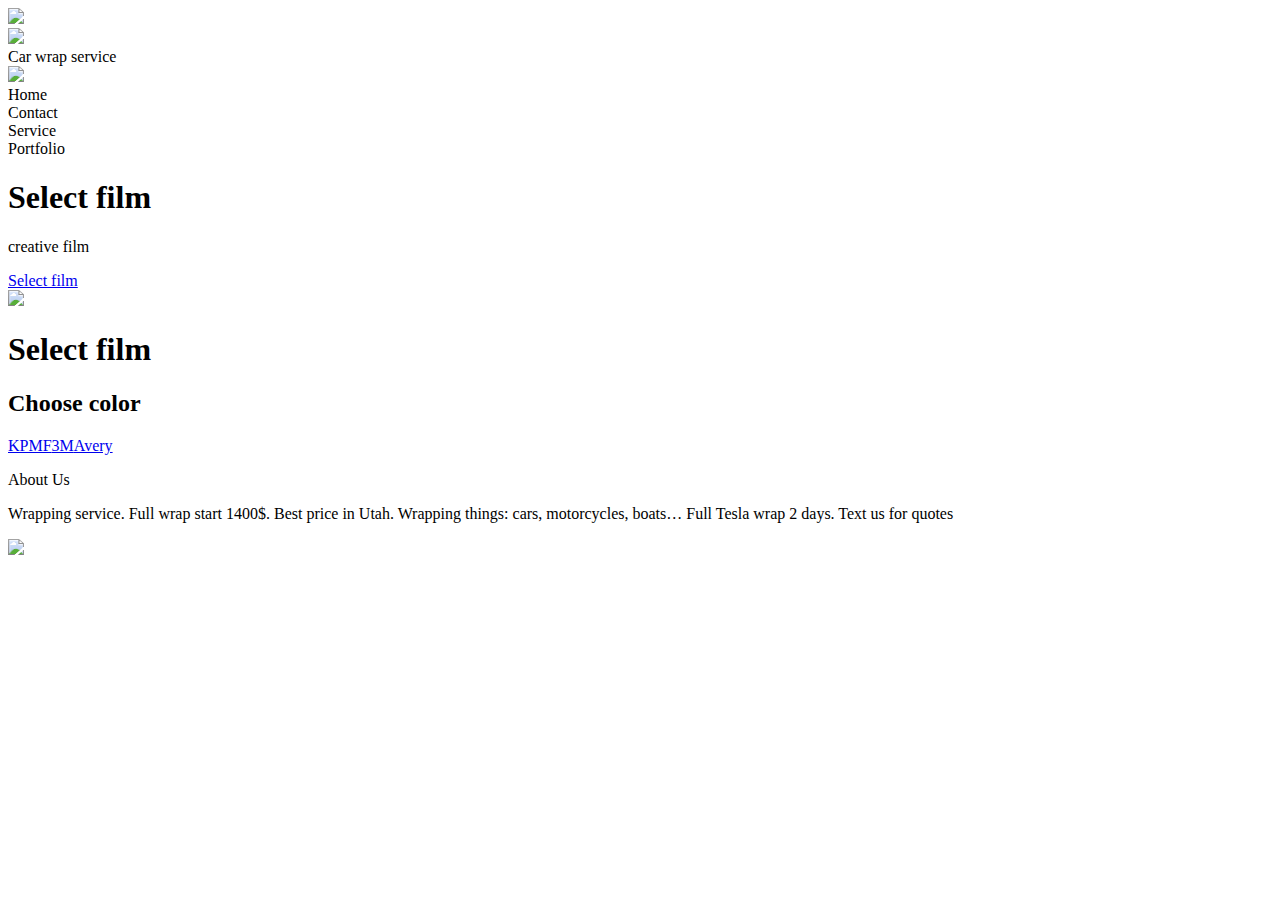
==== index.html @ 798a3c7b "Update index.html" ====
<!DOCTYPE html>
  <html lang="en">
  <head>
    <link rel="preconnect" href="https://fonts.googleapis.com">
  <link rel="preconnect" href="https://fonts.gstatic.com" crossorigin>
  <link href="https://fonts.googleapis.com/css2?family=Barlow:ital,wght@0,100;0,200;0,300;0,400;0,500;0,600;0,700;0,800;0,900;1,100;1,200;1,300;1,400;1,500;1,600;1,700;1,800;1,900&family=Roboto+Mono:ital,wght@0,100..700;1,100..700&family=Roboto:ital,wght@0,100;0,300;0,400;0,500;0,700;0,900;1,100;1,300;1,400;1,500;1,700;1,900&display=swap" rel="stylesheet">
      <meta charset="UTF-8">
      <meta name="viewport" content="width=device-width, initial-scale=1.0">
      <link rel="stylesheet" href="style.css">
  </head>
  <html>
    <body>
      <div id="selectmenu" class="selectmenu" style="display:none;">
        <p class="logoinmenu">car wrap service</p>
        <div class="componentmenuphone">
      <a class="menuphone" href="index.html">menu</a>
    </div>
      <p class="menuback" id="menuback">Back</p>
      </div>
      <div class="allbox"></div>
      <img class="okk" src="menu_24dp_FILL0_wght400_GRAD0_opsz24.svg">
      <div class="boxforlogo">
      </div>
      <div class="HomePanel">
      <div class="logo">
        <img src="https://mir-s3-cdn-cf.behance.net/project_modules/disp/ac027514274987.56280c822eb48.gif" class="figure">
        <div name="menu" class="carwrap" id="menu">Car wrap service</div>
      </div>
      <img src="menu_24dp_FILL0_wght400_GRAD0_opsz24.svg" class="menu" id="menuButton"> 
        <div class="component">
        <div name="menu" class="menuPc" id="menuPc">Home</div>
        <div name="menu" class="contact" id="menu">Contact</div>
        <div name="menu" class="contact" id="menu">Service</div>
        <div name="menu" class="Service" id="menu">Portfolio</div>
        </div>
      </div>
      <div class="PsevdoPanel"></div>
      <div class="box">
      </div>
        <div class="center"><div class="block1"><div class="block1film"><h1 class="SEF">Select film</h1><p class="description">creative film</p><a href="#block2" class="button1">Select film</a></div><div class="block1art"><img src="https://static.wixstatic.com/media/5cda707e579f481091fc99762b5b521e.jpg/v1/fill/w_627,h_762,al_c,q_85,usm_0.66_1.00_0.01,enc_auto/5cda707e579f481091fc99762b5b521e.jpg" class="block1art2"></div></div>
    </div>
        <div class="block2" id="block2">
          <h1 class="block2SYF">Select film</h1>
          <h2 class="block2TE">Choose color</h2>
          <div class="block2film"><a class="block2KPMF" href="https://drive.google.com/file/d/1Q1Y1oYzOgrccDl-yD-2H3UWzZp5TO50y/view" target="_blank">KPMF</a><a class="block2M3" href="https://multimedia.3m.com/mws/media/1765530O/3m-wrap-film-series-2080-brochure-digital.pdf" target="_blank">3M</a><a class="block2AVERY" href="https://graphics.averydennison.com/content/dam/averydennison/graphics/na/en/documents/sell-sheets-and-brochures/color-guide/na-swf-color-card-en.pdf" target="_blank">Avery</a></div>
        </div>

  <div class="block3">
    <div class="block3ABOUT">
      <p>About Us</p>
      <p class="block3description">Wrapping service. Full wrap start 1400$. Best price in Utah.
        Wrapping things: cars, motorcycles, boats… Full Tesla wrap 2 days. 
        Text us for quotes</p>
      <div class="block3art"></div>
    </div>
    <img src="https://static.wixstatic.com/media/6d257e_6a35983bbce1488393c7aef831c58786~mv2.jpg/v1/crop/x_0,y_387,w_2000,h_2227/fill/w_467,h_520,al_c,q_80,usm_0.66_1.00_0.01,enc_auto/Audi%20A5_edited.jpg" class="block3art2">
  </div>
    <div class="bottom"></div>
    <div class="bottom2"></div>
  </body>
  </html>
  <script src="anime.min.js"></script>
  <script>
   const menu = () => {
      let menuElement = document.getElementById("selectmenu");
      menuElement.style.display = 'block';
      
      anime({
        targets: menuElement,
        opacity: [0, 1], // Изменение прозрачности от 0 до 1
        duration: 200,  // Длительность анимации
        easing: 'easeInOutQuad'
      });
    };

    const back = () => {
      let menuElement = document.getElementById("selectmenu");
      anime({
        targets: menuElement,
        opacity: [1, 0], // Изменение прозрачности от 1 до 0
        duration: 200,  // Длительность анимации
        easing: 'easeInOutQuad',
        complete: () => {
          menuElement.style.display = 'none';
        }
      });
    };

    document.getElementById("menuButton").addEventListener("click", menu);
    document.getElementById("menuback").addEventListener("click", back);
  </script>
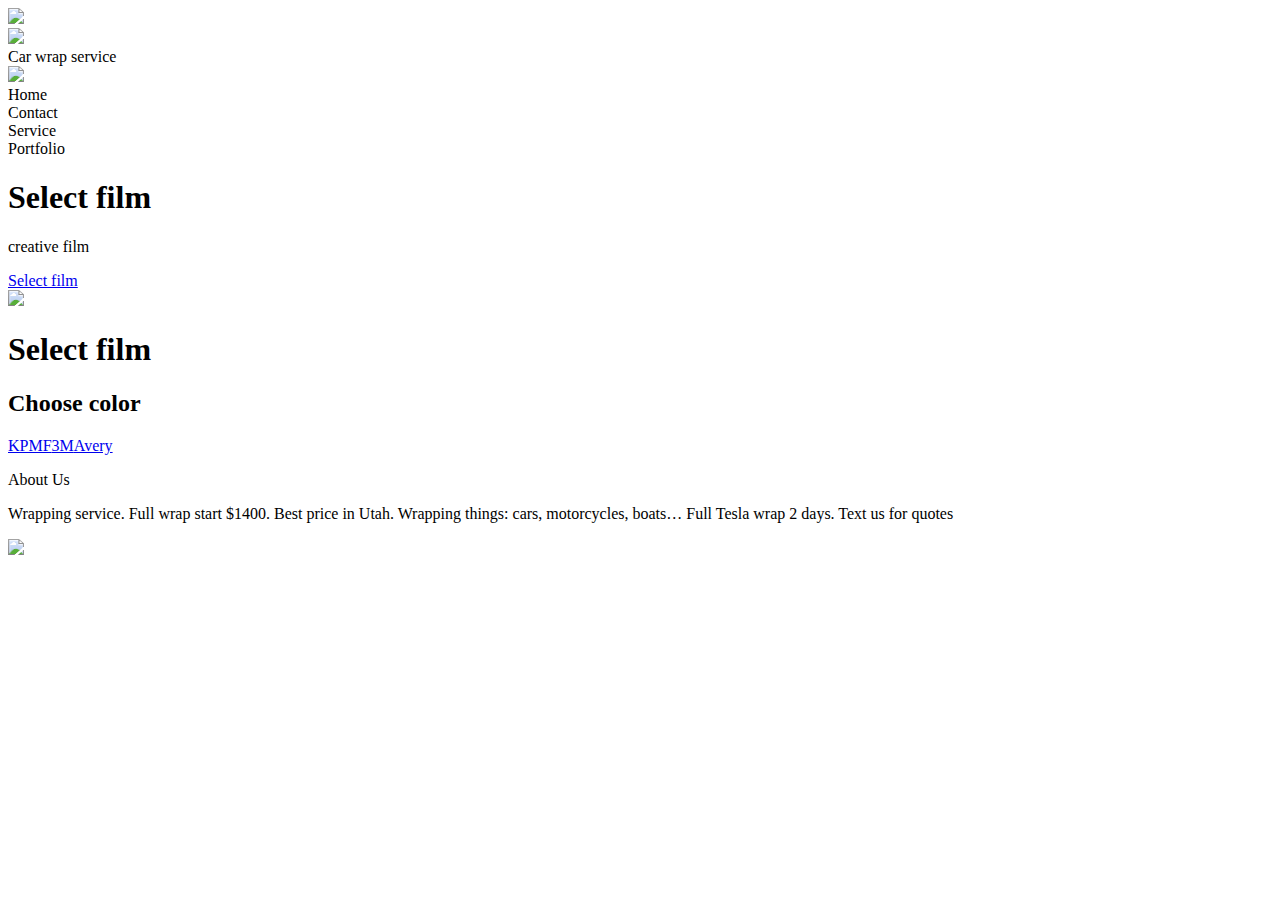
==== commit 5ea0c7fd: "Update index.html" ====
--- a/index.html
+++ b/index.html
@@ -48,7 +48,7 @@
   <div class="block3">
     <div class="block3ABOUT">
       <p>About Us</p>
-      <p class="block3description">Wrapping service. Full wrap start 1400$. Best price in Utah.
+      <p class="block3description">Wrapping service. Full wrap start $1400. Best price in Utah.
         Wrapping things: cars, motorcycles, boats… Full Tesla wrap 2 days. 
         Text us for quotes</p>
       <div class="block3art"></div>
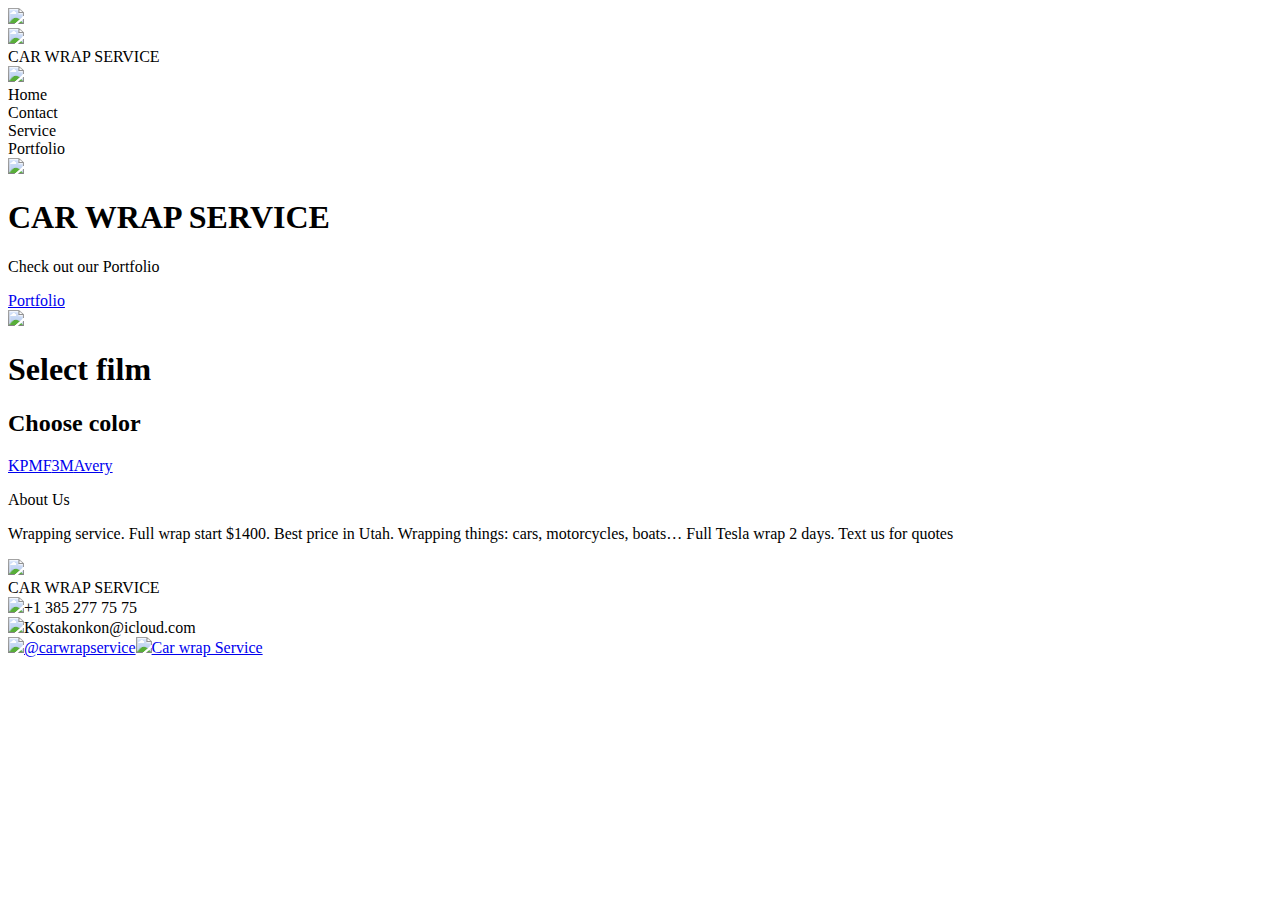
==== commit 91a29ab3: "Update index.html" ====
--- a/index.html
+++ b/index.html
@@ -23,10 +23,10 @@
       </div>
       <div class="HomePanel">
       <div class="logo">
-        <img src="https://mir-s3-cdn-cf.behance.net/project_modules/disp/ac027514274987.56280c822eb48.gif" class="figure">
-        <div name="menu" class="carwrap" id="menu">Car wrap service</div>
+        <img src="pngfind.com-check-mark-symbol-png-2167246.png" class="figure">
+        <div name="menu" class="carwrap" id="menu">CAR WRAP SERVICE</div>
       </div>
-      <img src="menu_24dp_FILL0_wght400_GRAD0_opsz24.svg" class="menu" id="menuButton"> 
+      <img src="menu_24dp_FILL0_wght400_GRAD0_opsz24 (1).svg" class="menu" id="menuButton"> 
         <div class="component">
         <div name="menu" class="menuPc" id="menuPc">Home</div>
         <div name="menu" class="contact" id="menu">Contact</div>
@@ -37,7 +37,7 @@
       <div class="PsevdoPanel"></div>
       <div class="box">
       </div>
-        <div class="center"><div class="block1"><div class="block1film"><h1 class="SEF">Select film</h1><p class="description">creative film</p><a href="#block2" class="button1">Select film</a></div><div class="block1art"><img src="https://static.wixstatic.com/media/5cda707e579f481091fc99762b5b521e.jpg/v1/fill/w_627,h_762,al_c,q_85,usm_0.66_1.00_0.01,enc_auto/5cda707e579f481091fc99762b5b521e.jpg" class="block1art2"></div></div>
+        <div class="center"><div class="block1"><div class="block1film"><div class="supportlogo"><img src="WhatsApp Image 2024-05-26 at 00.44.09.jpeg" class="block1logo"></div><h1 class="SEF">CAR WRAP SERVICE</h1><p class="description">Check out our Portfolio</p> <a href="#block2" class="button1">Portfolio</a></div><div class="block1art"><img src="https://static.wixstatic.com/media/5cda707e579f481091fc99762b5b521e.jpg/v1/fill/w_627,h_762,al_c,q_85,usm_0.66_1.00_0.01,enc_auto/5cda707e579f481091fc99762b5b521e.jpg" class="block1art2"></div></div>
     </div>
         <div class="block2" id="block2">
           <h1 class="block2SYF">Select film</h1>
@@ -55,8 +55,11 @@
     </div>
     <img src="https://static.wixstatic.com/media/6d257e_6a35983bbce1488393c7aef831c58786~mv2.jpg/v1/crop/x_0,y_387,w_2000,h_2227/fill/w_467,h_520,al_c,q_80,usm_0.66_1.00_0.01,enc_auto/Audi%20A5_edited.jpg" class="block3art2">
   </div>
-    <div class="bottom"></div>
-    <div class="bottom2"></div>
+  <div class="bottom"></div>
+  <div class="bottom2">
+    <div>CAR WRAP SERVICE</div>
+    <div class="contactlist"><div class="numberphone"><img src="iconmonstr-phone-1.svg" class="iconphone">+1 385 277 75 75</div><div class="email"><img src="iconmonstr-email-3.svg" class="iconemail">Kostakonkon@icloud.com</div><a class="Instagram" href="https://www.instagram.com/carwrapservice?igsh=MTZkdDdubnU2bzBpdg%3D%3D&utm_source=qr" target="_blank"><img src="iconmonstr-instagram-11.svg" class="iconinstagram" >@carwrapservice</a><a class="facebook" href="https://www.facebook.com/profile.php?id=61551923287191&mibextid=LQQJ4d" target="_blank"><img src="iconmonstr-facebook-1.svg" class="facebookicon">Car wrap Service</a></div>
+  </div>
   </body>
   </html>
   <script src="anime.min.js"></script>
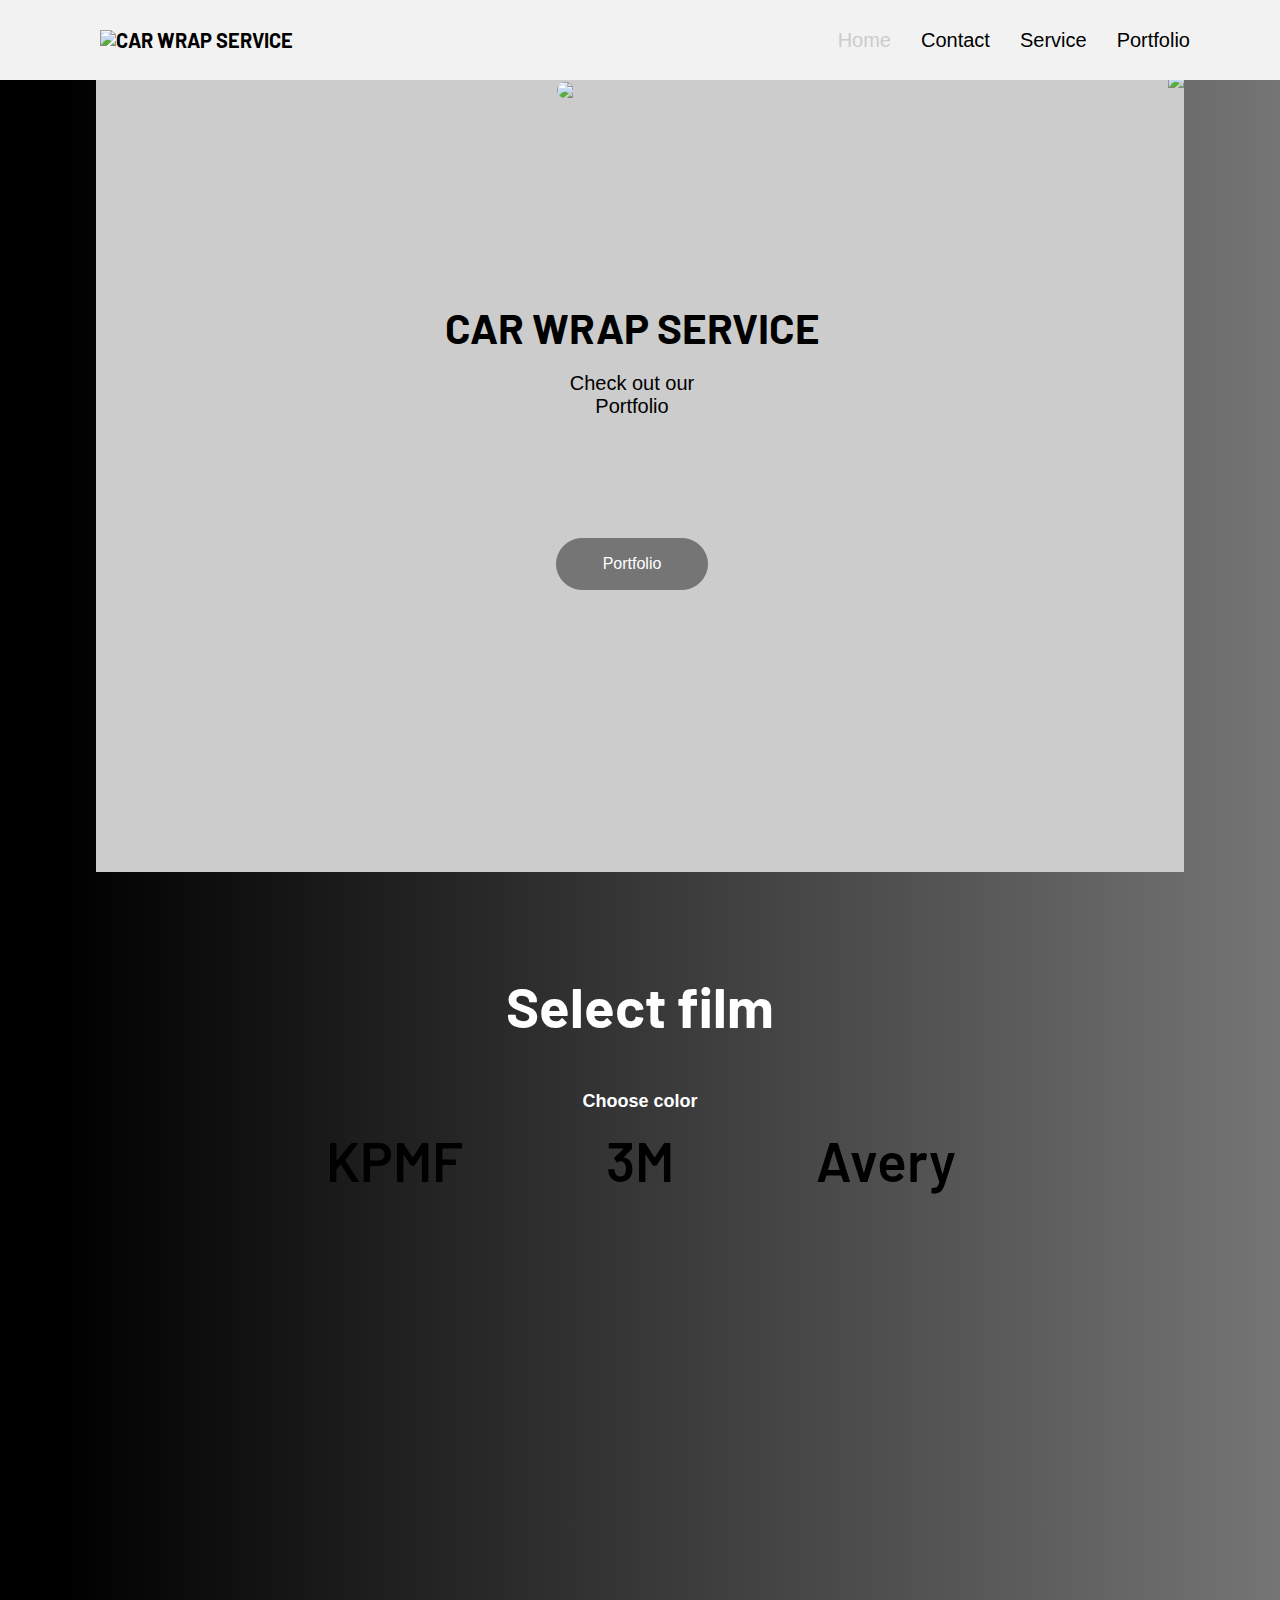
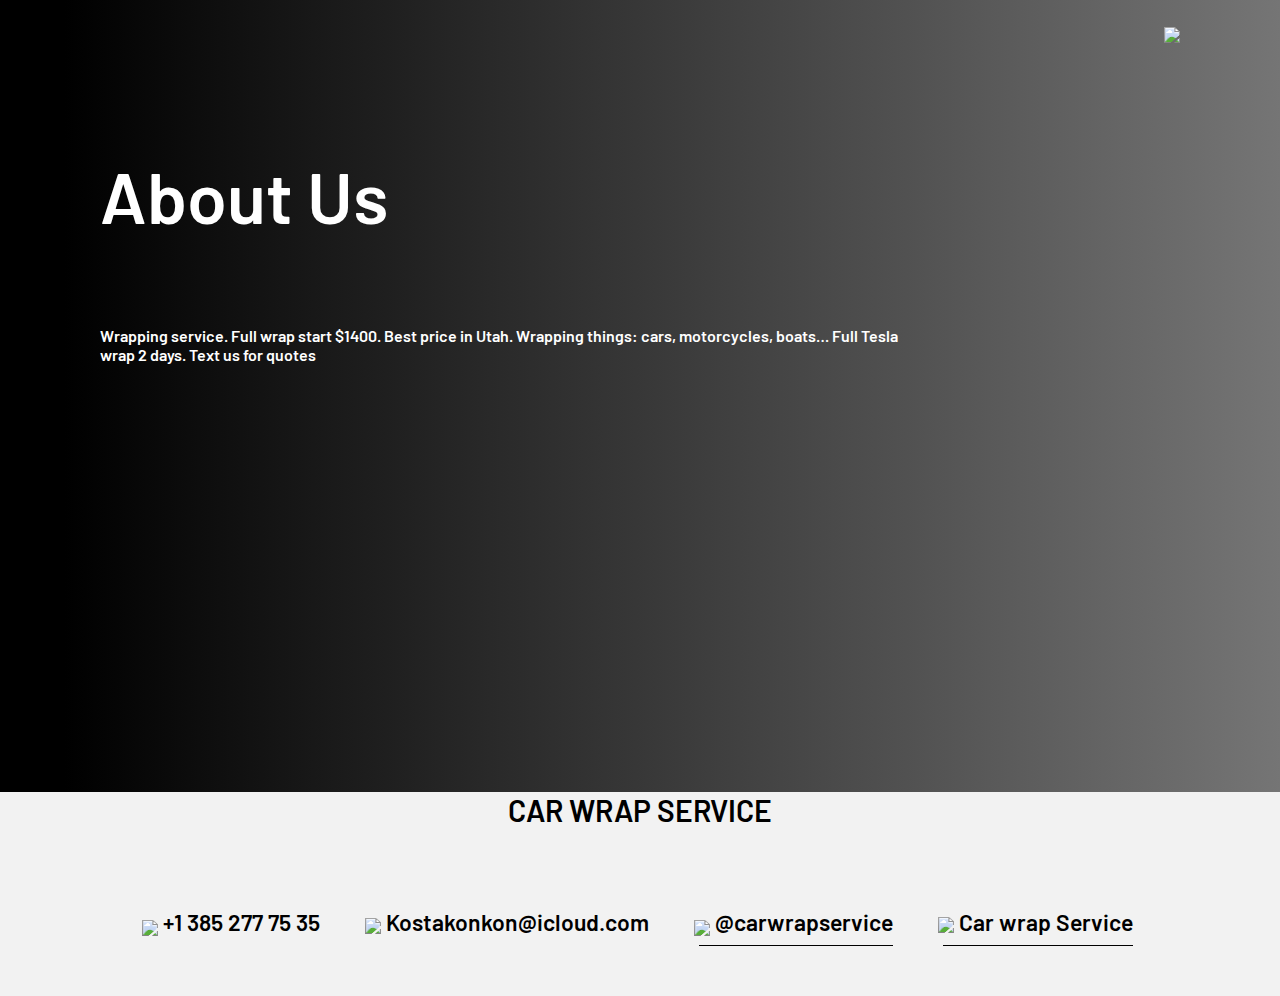
==== commit ed0201f2: "Update index.html" ====
--- a/index.html
+++ b/index.html
@@ -58,7 +58,7 @@
   <div class="bottom"></div>
   <div class="bottom2">
     <div>CAR WRAP SERVICE</div>
-    <div class="contactlist"><div class="numberphone"><img src="iconmonstr-phone-1.svg" class="iconphone">+1 385 277 75 75</div><div class="email"><img src="iconmonstr-email-3.svg" class="iconemail">Kostakonkon@icloud.com</div><a class="Instagram" href="https://www.instagram.com/carwrapservice?igsh=MTZkdDdubnU2bzBpdg%3D%3D&utm_source=qr" target="_blank"><img src="iconmonstr-instagram-11.svg" class="iconinstagram" >@carwrapservice</a><a class="facebook" href="https://www.facebook.com/profile.php?id=61551923287191&mibextid=LQQJ4d" target="_blank"><img src="iconmonstr-facebook-1.svg" class="facebookicon">Car wrap Service</a></div>
+    <div class="contactlist"><div class="numberphone"><img src="iconmonstr-phone-1.svg" class="iconphone">+1 385 277 75 35</div><div class="email"><img src="iconmonstr-email-3.svg" class="iconemail">Kostakonkon@icloud.com</div><a class="Instagram" href="https://www.instagram.com/carwrapservice?igsh=MTZkdDdubnU2bzBpdg%3D%3D&utm_source=qr" target="_blank"><img src="iconmonstr-instagram-11.svg" class="iconinstagram" >@carwrapservice</a><a class="facebook" href="https://www.facebook.com/profile.php?id=61551923287191&mibextid=LQQJ4d" target="_blank"><img src="iconmonstr-facebook-1.svg" class="facebookicon">Car wrap Service</a></div>
   </div>
   </body>
   </html>
--- a/style.css
+++ b/style.css
@@ -0,0 +1,1096 @@
+body {
+    background: linear-gradient(to right, black 5%, #757575);
+    margin: 0;
+}
+
+html {
+    scroll-behavior: smooth;
+}
+
+.top {
+    text-align: center;
+    font-size: 50px;
+    font-weight: 700;
+    color: white;
+    font-family: "Robot";
+    margin-top: 50px;
+}
+
+.box {
+    display: flex;
+    justify-content: center;
+}
+
+@font-face {
+    font-family: "Robot";
+    src: url(Roboto-Bold.ttf);
+}
+
+.catalog {
+    display: flex;
+    display: none;
+    justify-content: space-between;
+    margin-top: 100px;
+    overflow-x: scroll;
+    flex-wrap: nowrap;
+    border: 5px solid greenyellow;
+    border-radius: 20px;
+}
+
+.armygreen {
+    width: 500px;
+    height: 350px;
+}
+
+.GlossNardoGray {
+    width: auto;
+    height: 350px;
+    margin-left: 20px;
+}
+
+.MatteBlack {
+    width: auto;
+    height: 350px;
+    margin-left: 20px;
+}
+
+.GlossBubblegumPink {
+    width: auto;
+    height: 350px;
+    margin-left: 20px;
+}
+
+.catalog::-webkit-scrollbar {
+    border-radius: 40px;
+    background-color: rgb(54, 54, 54);
+    height: 20px;
+    margin-top: 30px;
+}
+
+.catalog::-webkit-scrollbar-thumb {
+    background-color: grey;
+    border-radius: 20px;
+    margin-top: 30px;
+    border: 4px solid rgb(54, 54, 54);
+    cursor: pointer;
+}
+
+.GlossFlipDeepSpace{
+    width: auto;
+    height: 350px;
+    margin-left: 20px;
+}
+
+.GlossBlackMetallic {
+    width: auto;
+    height: 350px;
+    margin-left: 20px;
+}
+
+.first {
+    display: flex;
+    justify-content: center;
+    flex-direction: row;
+}
+
+.FlashSolar {
+    width: auto;
+    height: 350px;
+    margin-left: 20px;
+}
+
+.catalogcar {
+    display: none;
+    position: relative;
+    color: white;
+    text-align: center;
+    font-size: 50px;
+    top: 90px;
+    font-family: "Robot";
+    cursor: default;
+}
+
+.menu {
+    display: none;
+    position: relative;
+    color: white;
+    font-size: 20px;
+    font-family: sans-serif;
+    cursor: pointer;
+    z-index: 4;
+    text-align: center;
+    margin-right: 30px;
+}
+
+.menuPc {
+    position: relative;
+    color: #CCCCCC;
+    font-size: 20px;
+    font-family: sans-serif;
+    cursor: pointer;
+    z-index: 4;
+    text-align: center;
+    margin-right: 30px;
+}
+
+.contact {
+    position: relative;
+    color: black;
+    font-size: 20px;
+    font-family: sans-serif;
+    cursor: pointer;
+    z-index: 4;
+    text-align: center;
+    margin-right: 30px;
+}
+
+.Service {
+    position: relative;
+    color: black;
+    font-size: 20px;
+    font-family: sans-serif;
+    cursor: pointer;
+    z-index: 4;
+    text-align: center;
+}
+
+.Service:hover, .contact:hover {
+    color: #CCCCCC;
+}
+
+.block1 {
+    display: flex;
+    justify-content: space-between;
+    width: 85%;
+    height: 800px;
+    background-color: #CCCCCC;
+}
+
+.block1film {
+    display: flex;
+    align-items: center;
+    flex-direction: column;
+    width: 100%;
+}
+
+.SEF {
+    font-size: 62px;
+    margin-top: 230px;
+    margin-bottom: 0;
+    color: black;
+    font-family: "Barlow", sans-serif;
+    font-weight: 700;
+    font-style: normal;
+}
+
+.description {
+    font-size: 20px;
+    color: black;
+    font-family: Arial;
+    width: 150px;
+    text-align: center;
+    border-radius: 180px;
+    background-position: center;
+}
+
+.button1 {
+    display: flex;
+    justify-content: center;
+    cursor: pointer;
+    align-items: center;
+    color: white;
+    text-decoration: none;
+    font-family: Arial;
+    width: 150px;
+    height: 50px;
+    margin-top: 100px;
+    background-color: #757575;
+    border-radius: 50px;
+    border: 1px solid #757575;
+    transition: 0.2s ease;
+}
+
+.button1:hover {
+    background: none;
+    color: #757575;
+}
+
+.block1logo {
+    position: absolute;
+     width: 150px;
+     border-radius: 180px;
+     margin-left: 15px;
+     margin-top: 10px;
+}
+
+.supportlogo {
+    display: flex;
+    justify-content: flex-start;
+    width: 100%;
+}
+
+.carwrap {
+    position: relative;
+    font-family: "Barlow", sans-serif;
+    font-weight: 700;
+    font-style: normal;
+    color: black;
+    font-size: 20px;
+    cursor: pointer;
+    z-index: 4;
+    text-align: center;
+}
+
+.component {
+    display: flex;
+    margin-right: 90px;
+}
+
+.figure {
+    height: 20px;
+    margin-left: 10px;
+}
+
+.logo {
+    display: flex;
+    align-items: center;
+    margin-left: 90px;
+}
+
+.block1art {
+    display: flex;
+
+}
+
+.block2 {
+    display: flex;
+    align-items: center;
+    flex-direction: column;
+}
+
+.block2SYF {
+    color: white;
+    font-family: "Barlow", sans-serif;
+    font-weight: 700;
+    font-style: normal;
+    margin-top: 100px;
+    font-size: 56px;
+}
+
+.block2TE {
+    color: white;
+    font-size: 18px;
+    font-family: Arial;
+}
+
+.block2film {
+    display: flex;
+    justify-content: center;
+}
+
+.block2KPMF {
+    display: flex;
+    justify-content: center;
+    position: relative;
+    right: 20px;
+    text-decoration: none;
+    font-family: "Barlow", sans-serif;
+    font-weight: 600;
+    font-style: normal;
+    font-size: 55px;
+    color: black;
+    background-image: url(https://static.wixstatic.com/media/6d257e_8efdf16835c740beac0c04afe5fad904~mv2.jpg/v1/fill/w_243,h_400,al_c,q_80,usm_0.66_1.00_0.01,enc_auto/pngtree-d-rendering-of-a-race-car-viewed.jpg);
+    width: 243px;
+    height: 400px;
+    transition: 0.3s ease;
+}
+
+.block2M3 {
+    display: flex;
+    justify-content: center;
+    background-image: url(https://static.wixstatic.com/media/6d257e_90174b27071c4e2c81324af3f53e1721~mv2.jpg/v1/fill/w_209,h_400,al_c,q_80,usm_0.66_1.00_0.01,enc_auto/pngtree-d-rendering-of-a-race-car-viewed-from-the-side-on-image_3730071.jpg);
+    width: 209px;
+    height: 400px;
+    color: black;
+    text-decoration: none;
+    font-family: "Barlow", sans-serif;
+    font-weight: 600;
+    font-style: normal;
+    font-size: 55px;
+    transition: 0.3s ease;
+}
+
+.block2AVERY {
+    display: flex;
+    justify-content: center;
+    position: relative;
+    left: 20px;
+    background-image: url(https://static.wixstatic.com/media/6d257e_f5e3bc2a2df14e77bf667e31b37fdc96~mv2.jpg/v1/fill/w_243,h_400,al_c,q_80,usm_0.66_1.00_0.01,enc_auto/pngtree-d-rendering-of-a-race-car-viewed.jpg);
+    width: 243px;
+    height: 400px;
+    color: black;
+    text-decoration: none;
+    font-family: "Barlow", sans-serif;
+    font-weight: 600;
+    font-style: normal;
+    font-size: 55px;
+    transition: 0.3s ease;
+}
+
+.block2KPMF:hover {
+    transform: scale(1.1);
+}
+
+.block2M3:hover {
+    transform: scale(1.1);
+}
+
+.block2AVERY:hover {
+    transform: scale(1.1);
+}
+
+.block3 {
+    display: flex;
+    justify-content: space-between;
+    margin-top: 100px;
+}
+
+.block3ABOUT {
+    display: flex;
+    font-size: 72px;
+    flex-direction: column;
+    color: white;
+    font-family: "Barlow", sans-serif;
+    font-weight: 600;
+    font-style: normal;
+    margin-left: 100px;
+    margin-top: 53px;
+}
+
+.block3art {
+    background-image: url(https://static.wixstatic.com/media/11062b_5628ff0aa71b4751bf7d5790b59d76c4~mv2.jpeg/v1/fill/w_467,h_342,al_c,q_80,usm_0.66_1.00_0.01,enc_auto/BG.jpeg);
+    border-radius: 180px;
+    width: 467px;
+    height: 342px;
+    margin-top: 20px;
+}
+
+.block3description {
+    width: 80%;
+    font-size: 16px;
+}
+
+.block3art2 {
+    height: 520px;
+    margin-right: 100px;
+}
+
+.boxone {
+    opacity: 0;
+    position: fixed;
+    width: 30%;
+    height: 80%;
+    background-color: rgb(255, 166, 0);
+    z-index: 1;
+    margin-top: 5%;
+    margin-right: 50%;
+    border-radius: 30px;
+}
+
+.allbox {
+    display: flex;
+    justify-content: left;
+    width: 100%;
+    height: 100%;
+}
+
+.back {
+    opacity: 0;
+    position: absolute;
+    color: white;
+    font-size: 50px;
+    margin-top: 5%;
+    margin-right: 70%;
+    font-family: "Robot";
+    z-index: 2;
+}
+
+.wrap {
+    outline: 0;
+    font-size: 30px;
+    width: auto;
+    height: auto;
+    border-radius: 10px;
+    font-family: "Robot";
+    border: 5px solid black;
+    background-color: white;
+    cursor: pointer;
+    color: black;
+}
+
+.type {
+    display: flex;
+    justify-content: center;
+    flex-direction: column;
+    align-items: center;
+    opacity: 1;
+    width: 90%;
+    height: 300px;
+    background-color: white;
+    border: 5px solid black;
+    border-radius: 50px;
+    margin-top: 50px;
+}
+
+.none {
+    position: absolute;
+    width: auto;
+    font-size: 220%;
+    font-family: "Robot";
+    text-align: center;
+    margin-bottom: 250px;
+}
+
+.one {
+    width: auto;
+    font-size: 220%;
+    font-family: "Robot";
+    text-align: center;
+}
+
+#none[data-color="grey"] {
+    color: grey;
+}
+
+.none[data-color="green"] {
+    color: greenyellow;
+}
+
+#none[data-color="Black"] {
+    color: black;
+}
+
+.two {
+    opacity: 0;
+}
+
+.one {
+    color: greenyellow;
+    margin-bottom: 100px;
+}
+
+.HomePanel {
+    display: flex;
+    justify-content: space-between;
+    align-items: center;
+    position: fixed;
+    width: 100%;
+    height: 10%;
+    max-height: 80px;
+    min-height: 30px;
+    background-color: #F2F2F2;
+    z-index: 3;
+}
+
+.PsevdoPanel {
+    width: 100%;
+    height: 72px;
+}
+
+.txttype {
+    font-size: 30px;
+    font-family: "Robot";
+    color: white;
+}
+
+.panelfilm {
+    position: fixed;
+    color: white;
+    font-size: 40px;
+    margin-top: 90px;
+    margin-left: 200px;
+    font-family: "Robot";
+    cursor: pointer;
+    z-index: 4;
+} 
+
+.panelfilm:hover {
+    border-bottom: 2px solid white;
+}
+
+.boxwrap {
+    display: flex;
+    justify-content: center;
+    align-items: center;
+    border: 5px solid black;
+    border-radius: 20px;
+    width: 95%;
+    height: 500px;
+    background-color: black;
+    flex-direction: column;
+}
+
+.none[data-color="black"] {
+    color: black;
+}
+
+.infoFilm {
+    display: flex;
+    justify-content: space-around;
+    flex-direction: column;
+    margin-top: 100px;
+    border: 5px solid black;
+    height: 900px;
+    border-radius: 20px;
+    width: 90%;
+    background-color: black;
+}
+
+.firstinfo {
+    position: relative;
+    display: flex;
+    justify-content: center;
+    align-items: center;
+    width: 33%;
+    height: 400px;
+    background-color: white;
+    border-radius: 60px;
+    border: 5px solid black;
+    z-index: 1;
+}
+
+.intofilmtwo {
+    display: flex;
+    justify-content: center;
+    width: 85%;
+    height: 330px;
+    overflow-y: scroll;
+    background-color: white;
+    border-radius: 10px;
+    border: 5px solid black;
+    font-size: 30px;
+    text-align: left;
+    font-family: "Robot";
+    z-index: 2;
+}
+
+.fact1 {
+    position: absolute;
+    margin-right: 45%;
+    font-size: 20px;
+    margin-top: 10px;
+    font-family: "Robot";
+    z-index: 2;
+}
+
+.infact2 {
+    font-size: 30px;
+}
+
+.intofilmtwo::-webkit-scrollbar {
+    border-radius: 40px;
+    background-color: grey;
+}
+
+.intofilmtwo::-webkit-scrollbar-thumb {
+    border-radius: 40px;
+    background-color: rgb(210, 202, 202);
+}
+
+.fact2 {
+    position: absolute;
+    margin-left: 45%;
+    font-size: 20px;
+    margin-top: 10px;
+    font-family: "Robot";
+    z-index: 2;
+}
+
+.boxfactone {
+    display: flex;
+    justify-content: space-around;
+    width: 100%;
+}
+
+.boxfacttwo {
+    position: relative;
+    display: flex;
+    justify-content: space-around;
+}
+
+.factthree {
+    position: absolute;
+    margin-right: 50%;
+    font-size: 20px;
+    margin-top: 10px;
+    font-family: "Robot";
+    z-index: 2;
+}
+
+.namefact {
+    font-size: 50px;
+    font-family: "Robot";
+    text-align: center;
+    color: white;
+}
+
+.la {
+    position: fixed;
+    z-index: 4;
+    width: 7%;
+    height: auto;
+    margin-top: 5px;
+}
+
+.firstimage {
+    width: 90%;
+    border: 5px solid black;
+    height: auto;
+}
+
+.boxforlogo {
+    display: flex;
+    justify-content: center;
+    width: 100%;
+}
+
+.namecompany {
+    position: absolute;
+    font-family: "Robot";
+    z-index: 2;
+    font-size: 600%;
+    bottom: 0;
+    color: whitesmoke;
+}
+
+.namecompanyBox {
+    display: flex;
+    justify-content: center;
+    margin-top: 100px;
+}
+
+.infoFilmcenter {
+    display: flex;
+    justify-content: center;
+}
+
+.okk {
+    display: none;
+    position: fixed;
+    font-size: 15px;
+    z-index: 5;
+    color: white;
+    margin-top: 30px;
+    margin-left: 40px;
+    width: 50px;
+}
+
+.center {
+    display: flex;
+    justify-content: center;
+}
+
+#selectmenu {
+    position: fixed;
+    width: 100%;
+    height: 100%;
+    background-color: black;
+    z-index: 5;
+    display: none;
+}
+
+.menuback {
+    font-size: 30px;
+    text-align: center;
+    font-family: "Barlow";
+    font-weight: 600;
+    font-size: 40px;
+    color: white;
+}
+
+.menuphone {
+    font-size: 30px;
+    align-self: center;
+    font-family: "Barlow";
+    text-decoration: none;
+    font-weight: 600;
+    font-size: 40px;
+    color: white;
+}
+
+.componentmenuphone {
+    display: flex;
+    justify-content: center;
+}
+
+.logoinmenu {
+    font-size: 30px;
+    text-align: center;
+    font-family: "Barlow";
+    font-weight: 600;
+    font-size: 40px;
+    border-bottom: 2px solid white;
+    color: white;
+}
+
+.bottom {
+    width: 100%;
+    height: 50px;
+    background: linear-gradient(to right, black 5%, #757575);
+}
+
+.bottom2 {
+    display: flex;
+    justify-content: center;
+    align-items: center;
+    flex-direction: column;
+    width: 100%;
+    height: 100%;
+    color: black;
+    font-family: "Barlow";
+    font-size: 30px;
+    font-weight: 600;
+    background-color: #F2F2F2;
+}
+
+.numberphone {
+    margin-right: 50px;
+    font-size: 23px;
+}
+
+.email {
+    margin-bottom: 10px;
+    font-size: 23px;
+}
+
+.Instagram {
+    text-decoration: none;
+    margin-left: 50px;
+    font-size: 23px;
+    color: black;
+    border-bottom: 1px solid black;
+}
+
+.facebook {
+    text-decoration: none;
+    margin-left: 50px;
+    font-size: 23px;
+    color: black;
+    border-bottom: 1px solid black;
+}
+
+.iconemail {
+    position: relative;
+    top: 3px;
+    right: 5px;
+}
+
+.iconphone {
+    position: relative;
+    top: 5px;
+    right: 5px;
+}
+
+.iconinstagram {
+    position: relative;
+    top: 5px;
+    right: 5px;
+}
+
+.contactlist {
+    display: flex;
+    justify-content: center;
+    flex-wrap: wrap;
+    margin-top: 80px;
+    margin-bottom: 50px;
+}
+
+.facebookicon {
+    position: relative;
+    top: 2px;
+    right: 5px;
+}
+
+@media screen and (max-width: 1200px) {
+.block1art2 {
+    display: none;
+    }
+  }
+
+  @media screen and (max-width: 1200px) {
+    .block2film {
+        flex-direction: column;
+        align-items: center;
+        }
+      }
+
+@media screen and (max-width: 1200px) {
+    .block2KPMF, .block2M3, .block2AVERY {
+        right: 0;
+        left: 0;
+        }
+      }
+
+@media screen and (max-width: 1200px) {
+    .block3art2{
+        display: none;
+        }
+      }
+
+@media screen and (max-width: 1200px) {
+    .block3 {
+        justify-content: center;
+        }
+      }
+      
+@media screen and (max-width: 706px) {
+    .block3art {
+        width: 297px;
+        }
+      }
+
+@media screen and (max-width: 460px) {
+    .block3ABOUT {
+        margin-left: 10px;
+        }
+      }
+
+@media screen and (max-width: 432px) {
+    .block3art {
+        width: 237px;
+        }
+      }
+
+@media screen and (max-width: 500px) {
+    .block1 {
+        height: 580px;
+        }
+      }
+
+@media screen and (max-width: 500px) {
+    .SEF {
+        font-size: 32px;
+        }
+      }
+
+@media screen and (max-width: 500px) {
+    .block2SYF {
+        font-size: 35px;
+        }
+      }
+
+@media screen and (max-width: 450px) {
+    .block1 {
+         width: 100%;
+        }
+      }
+
+@media screen and (max-width: 1200px) {
+    .block2M3, .block2AVERY {
+         margin-top: 30px;
+        }
+      }
+
+@media screen and (max-width: 1200px) {
+    .block2KPMF {
+         background-image: url(https://img.freepik.com/premium-photo/photo-purple-sports-car-white-background_822108-6004.jpg);
+         background-position-x: -20px;
+         background-position-y: -60px;
+        }
+      }
+
+@media screen and (max-width: 1200px) {
+    .block2M3 {
+         background-image: url(https://img.freepik.com/premium-photo/close-up-white-sports-car-white-background-generative-ai_902049-42845.jpg?w=740);
+         background-position-x: -20px;
+         background-position-y: 20px;
+         background-size: auto 500px;
+         width: 243px;
+        }
+      }
+
+      @media screen and (max-width: 1200px) {
+        .block2AVERY {
+             background-image: url(https://img.freepik.com/premium-photo/new-modern-stylish-car-illustration_1000714-489.jpg?w=740);
+             background-position-x: -20px;
+             background-position-y: 100px;
+             background-size: auto 400px;
+             width: 243px;
+            }
+          }
+
+          @media screen and (max-width: 1200px) {
+            .component {
+                 display: none;
+                }
+              }
+
+@media screen and (max-width: 1200px) {
+            .logo {
+                 margin-left: 0;
+                }
+              }
+
+@media screen and (max-width: 1200px) {
+.menu {
+    display: block;
+    }
+  }
+
+@media screen and (max-width: 650px) {
+.SEF {
+    font-size: 40px;
+    }
+  }
+
+@media screen and (max-width: 380px) {
+.SEF {
+    font-size: 25px;
+    }
+  }
+
+@media screen and (max-width: 1428px) {
+.SEF {
+    font-size: 42px;
+    }
+  }
+
+@media screen and (max-width: 1428px) {
+.supportlogo{
+    justify-content: center;
+    }
+  }
+
+  @media screen and (max-width: 1200px) {
+    .supportlogo{
+        justify-content: flex-start;
+        }
+      }
+
+@media screen and (max-width: 650px) {
+    .supportlogo{
+        justify-content: center;
+        }
+      }
+
+@media screen and (max-width: 1621px) {
+    .supportlogo{
+        justify-content: center;
+        }
+      }
+
+@media screen and (max-width: 1621px) {
+    .block1logo{
+         margin-left: 0;
+        }
+      }
+
+@media screen and (max-width: 650px) {
+    .block1logo{
+         margin-left: 0;
+        }
+      }
+
+@media screen and (min-width: 1200px) {
+    .block1logo{
+         margin-left: 15px;
+        }
+      }
+
+@media screen and (max-width: 1428px) {
+    .block1logo{
+         margin-left: 0;
+        }
+      }
+
+@media screen and (max-width: 400px) {
+    .SEF{
+         font-size: 32px;
+        }
+      }
+
+@media screen and (max-width: 1030px) {
+    .contactlist{
+         flex-direction: column;
+         align-items: center;
+        }
+      }
+
+@media screen and (max-width: 1030px) {
+    .numberphone, .email, .Instagram, .facebook{
+         margin-right: 0;
+         margin-left: 0;
+        }
+      }
+
+      @media screen and (max-width: 1030px) {
+        .email, .Instagram, .facebook{
+             margin-top: 20px;
+            }
+          }
+
+@media screen and (max-width: 310px) {
+        .email{
+             font-size: 20px;
+            }
+          }
+
+@media screen and (max-width: 1238px) {
+        .SEF{
+             font-size: 35px;
+            }
+          }
+
+@media screen and (max-width: 1200px) {
+        .block1{
+             background-image: url(mashin-na-belom-fone-1440x900px.jpg);
+            }
+          }
+
+@media screen and (max-width: 1154px) {
+        .block1{
+             background-position-x: -80px;
+            }
+          }
+
+@media screen and (max-width: 1068px) {
+        .block1{
+             background-position-x: -30px;
+             background-position-y: 10px;
+             background-size: auto 820px;
+            }
+          }
+
+@media screen and (max-width: 1016px) {
+        .block1{
+             background-image: url(wallpapers-cars-025.jpg);
+             background-position: center;
+             background-size: auto 800px;
+            }
+          }
+
+@media screen and (max-width: 640px) {
+        .block1{
+             background-position-x: -550px;
+            }
+          }
+
+@media screen and (max-width: 500px) {
+        .block1{
+             background-position-x: -370px;
+             background-size: auto 600px;
+            }
+          }
+
+@media screen and (max-width: 480px) {
+        .block1{
+             background-position-x: -410px;
+            }
+          }
+
+@media screen and (max-width: 1016px) {
+        .SEF, .description{
+
+            color: white;
+            }
+          }
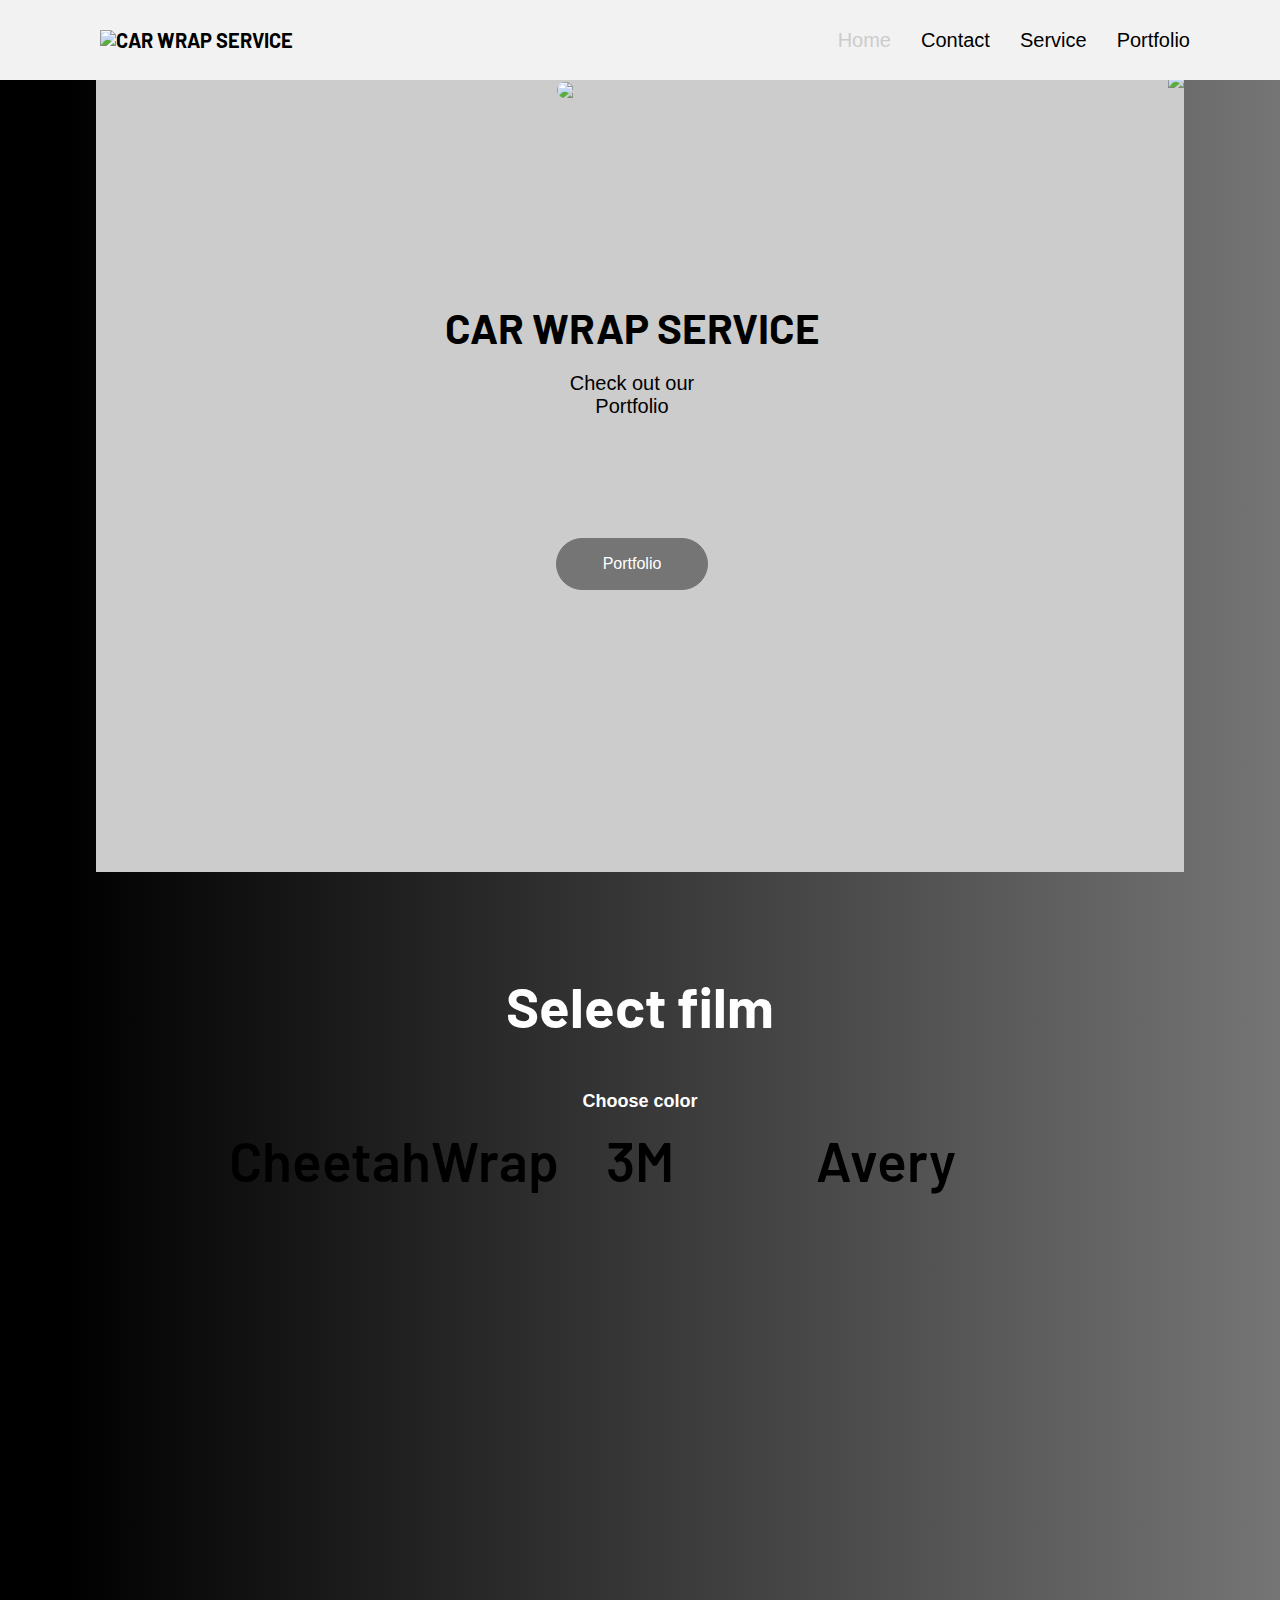
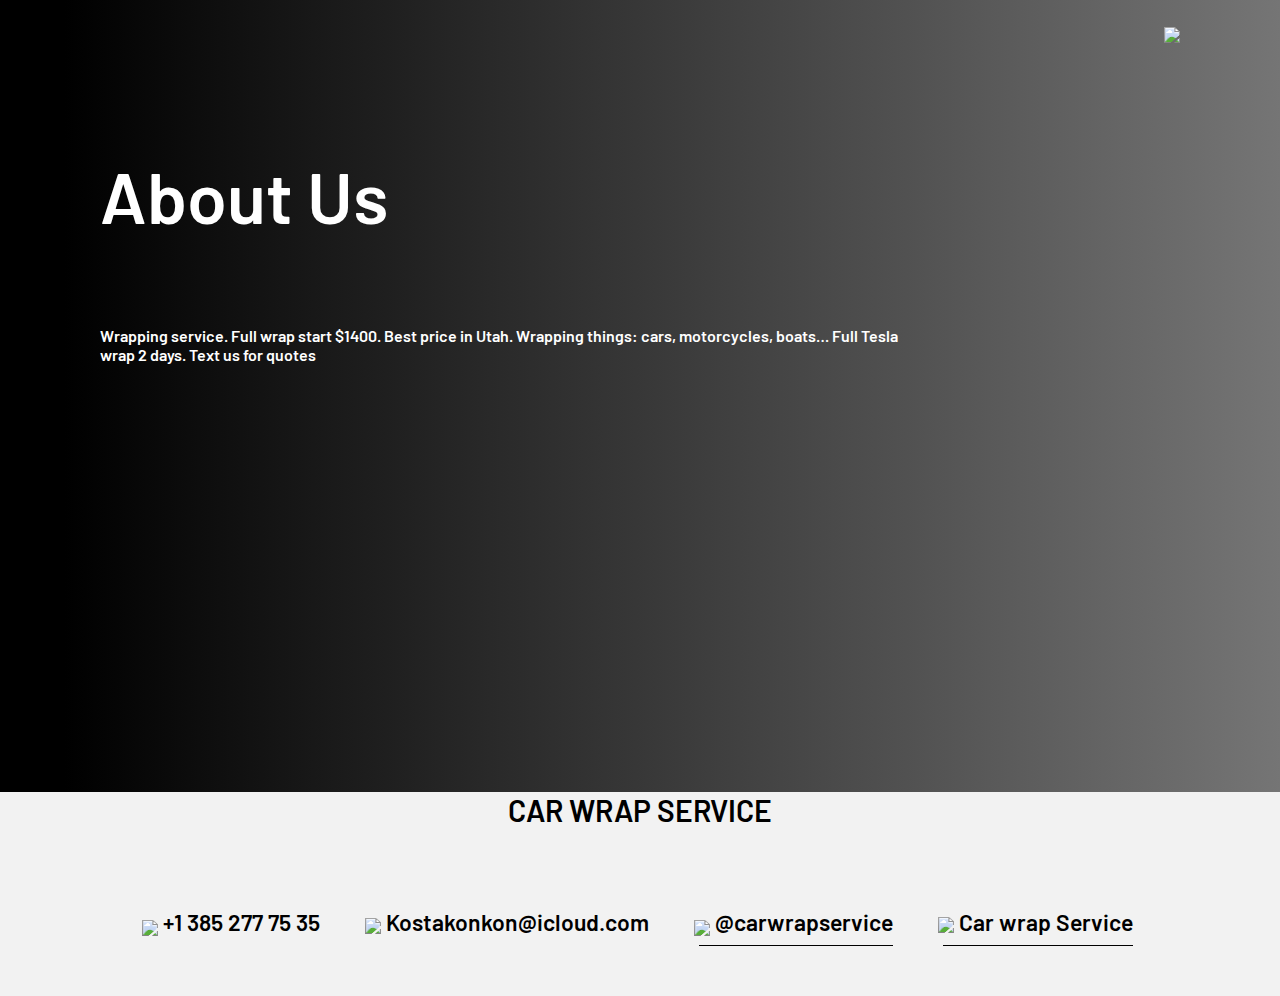
==== commit 3e04d2db: "Update index.html" ====
--- a/index.html
+++ b/index.html
@@ -42,7 +42,7 @@
         <div class="block2" id="block2">
           <h1 class="block2SYF">Select film</h1>
           <h2 class="block2TE">Choose color</h2>
-          <div class="block2film"><a class="block2KPMF" href="https://drive.google.com/file/d/1Q1Y1oYzOgrccDl-yD-2H3UWzZp5TO50y/view" target="_blank">KPMF</a><a class="block2M3" href="https://multimedia.3m.com/mws/media/1765530O/3m-wrap-film-series-2080-brochure-digital.pdf" target="_blank">3M</a><a class="block2AVERY" href="https://graphics.averydennison.com/content/dam/averydennison/graphics/na/en/documents/sell-sheets-and-brochures/color-guide/na-swf-color-card-en.pdf" target="_blank">Avery</a></div>
+          <div class="block2film"><a class="block2KPMF" href="https://cheetahwrap.com/collections" target="_blank">CheetahWrap</a><a class="block2M3" href="https://multimedia.3m.com/mws/media/1765530O/3m-wrap-film-series-2080-brochure-digital.pdf" target="_blank">3M</a><a class="block2AVERY" href="https://graphics.averydennison.com/content/dam/averydennison/graphics/na/en/documents/sell-sheets-and-brochures/color-guide/na-swf-color-card-en.pdf" target="_blank">Avery</a></div>
         </div>
 
   <div class="block3">
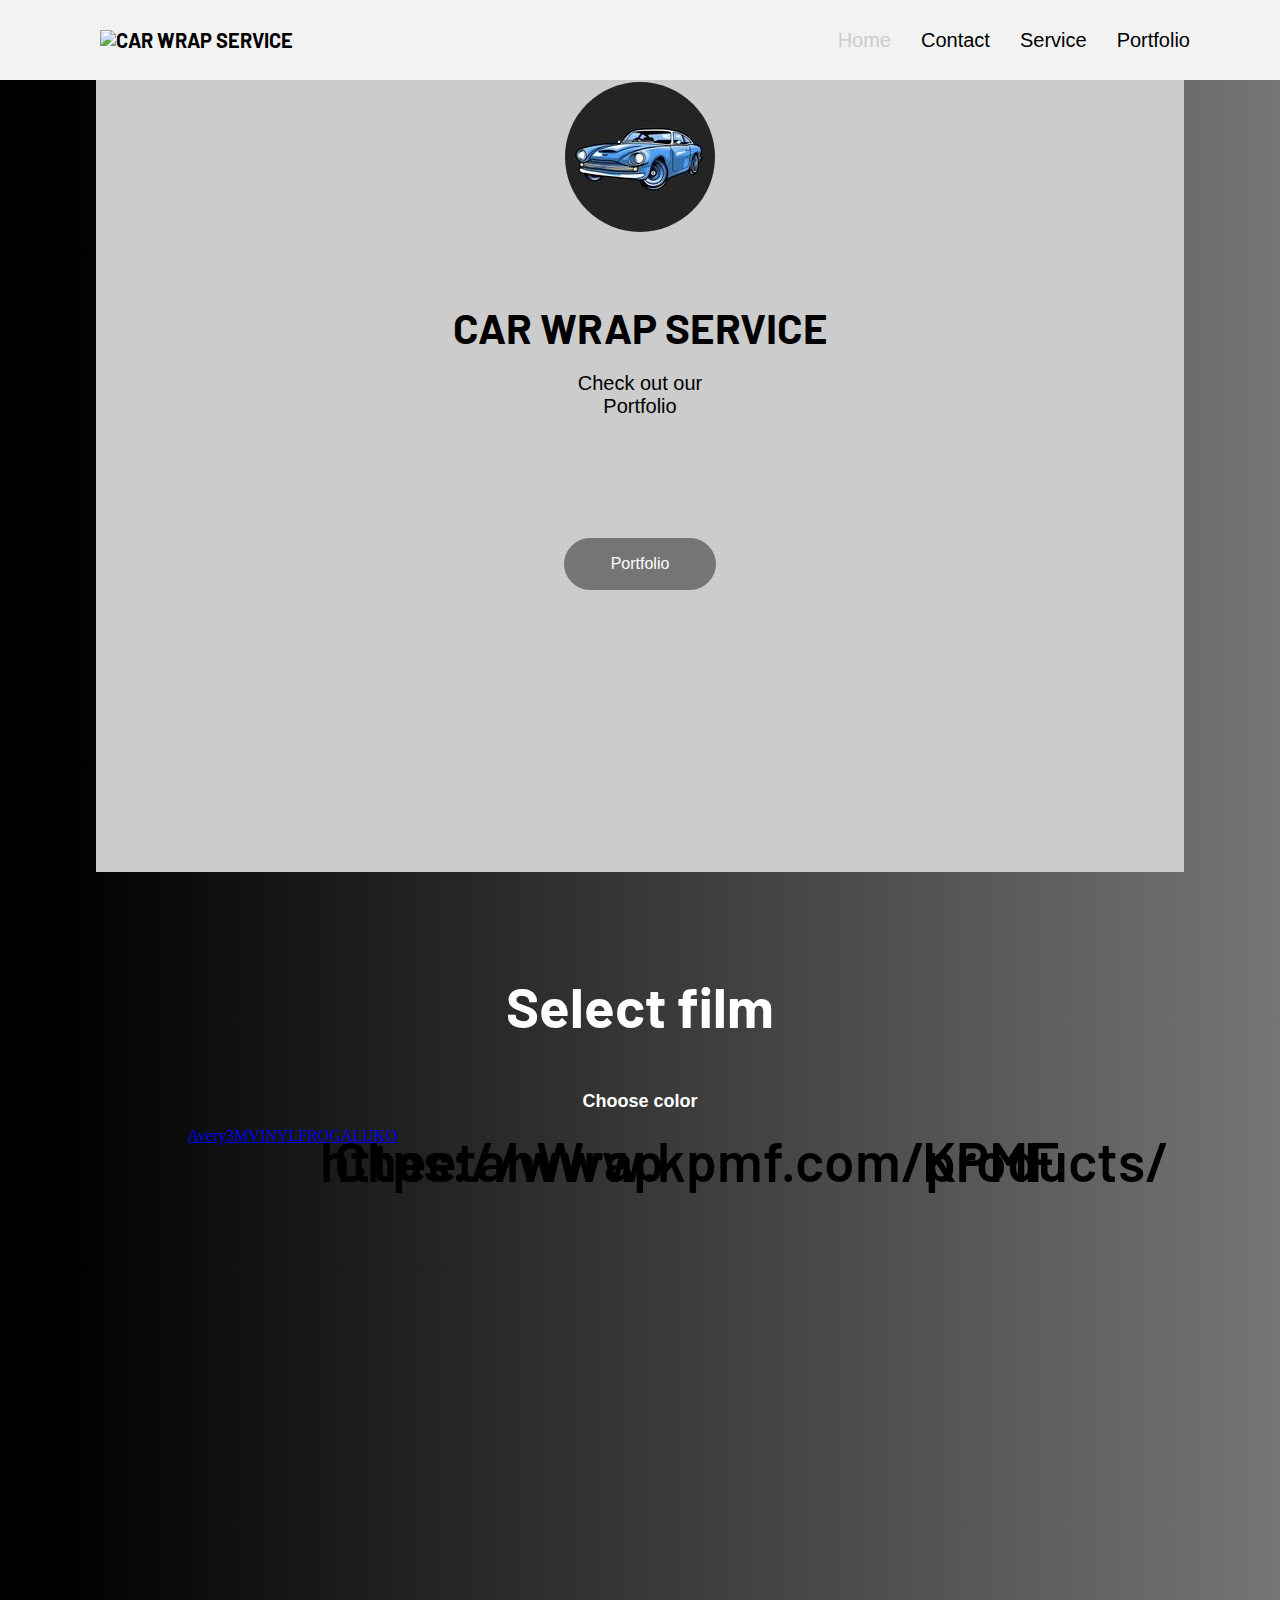
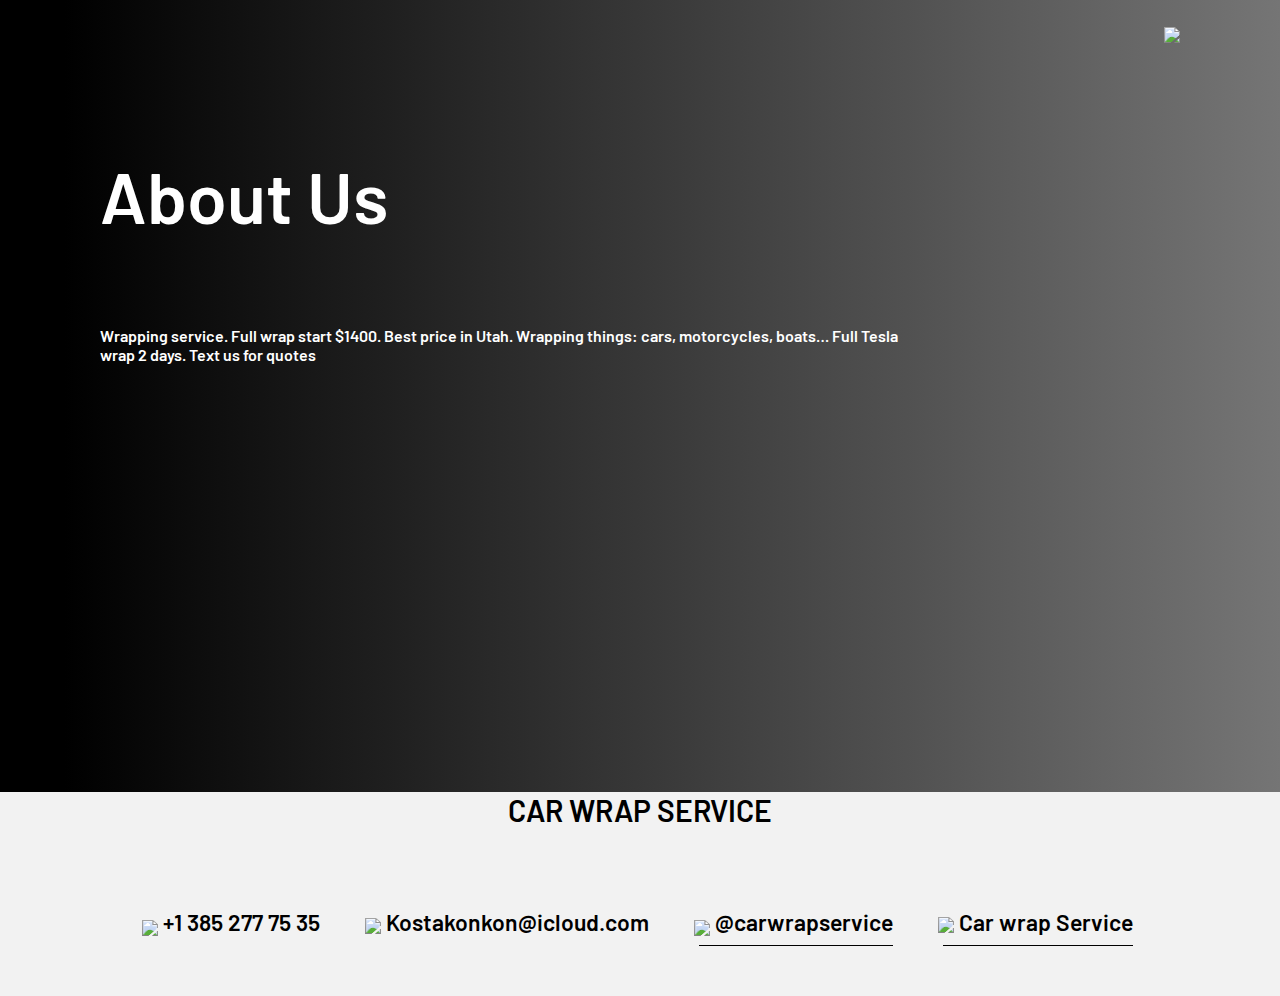
==== commit 2b9d6f43: "Update index.html" ====
--- a/index.html
+++ b/index.html
@@ -1,4 +1,4 @@
-  <!DOCTYPE html>
+<!DOCTYPE html>
   <html lang="en">
   <head>
     <link rel="preconnect" href="https://fonts.googleapis.com">
@@ -37,12 +37,12 @@
       <div class="PsevdoPanel"></div>
       <div class="box">
       </div>
-        <div class="center"><div class="block1"><div class="block1film"><div class="supportlogo"><img src="WhatsApp Image 2024-05-26 at 00.44.09.jpeg" class="block1logo"></div><h1 class="SEF">CAR WRAP SERVICE</h1><p class="description">Check out our Portfolio</p> <a href="#block2" class="button1">Portfolio</a></div><div class="block1art"><img src="https://static.wixstatic.com/media/5cda707e579f481091fc99762b5b521e.jpg/v1/fill/w_627,h_762,al_c,q_85,usm_0.66_1.00_0.01,enc_auto/5cda707e579f481091fc99762b5b521e.jpg" class="block1art2"></div></div>
+        <div class="center"><div class="block1"><div class="block1film"><div class="supportlogo"><img src="446196728_2194346690932839_1887475797949858010_n.jpg" class="block1logo"></div><h1 class="SEF">CAR WRAP SERVICE</h1><p class="description">Check out our Portfolio</p> <a href="https://static.wixstatic.com/media/5cda707e579f481091fc99762b5b521e.jpg/v1/fill/w_627,h_762,al_c,q_85,usm_0.66_1.00_0.01,enc_auto/5cda707e579f481091fc99762b5b521e.jpg"#block2" class="button1">Portfolio</a></div><div class="block1art"><img src="" class="block1art2"></div></div>
     </div>
         <div class="block2" id="block2">
           <h1 class="block2SYF">Select film</h1>
           <h2 class="block2TE">Choose color</h2>
-          <div class="block2film"><a class="block2KPMF" href="https://cheetahwrap.com/collections" target="_blank">CheetahWrap</a><a class="block2M3" href="https://multimedia.3m.com/mws/media/1765530O/3m-wrap-film-series-2080-brochure-digital.pdf" target="_blank">3M</a><a class="block2AVERY" href="https://graphics.averydennison.com/content/dam/averydennison/graphics/na/en/documents/sell-sheets-and-brochures/color-guide/na-swf-color-card-en.pdf" target="_blank">Avery</a></div>
+          <div class="block2film"><a class="block2f" href="https://graphics.averydennison.com/content/dam/averydennison/graphics/na/en/documents/sell-sheets-and-brochures/color-guide/na-swf-color-card-en.pdf" target="_blank">Avery</a><a class="block2ino" href="https://multimedia.3m.com/mws/media/1765530O/3m-wrap-film-series-2080-brochure-digital.pdf" target="_blank">3M</a><a class="block2Frog" href="https://www.vinylfrog.com/collections/top-seller-poster" target="_blank">VINYLFROG</a><a class="block2Aluko" href="https://www.alukovinyl.com/New-Vinyl-Wraps/?page=2" target="_blank">ALUKO</a><a class="block2KPMF" href="https://cheetahwrap.com/collections" target="_blank">CheetahWrap</a><a class="block2M3" href="https://inozetekusa.com/collections" target="_blank">https://www.kpmf.com/products/</a><a class="block2AVERY" href="https://www.kpmf.com/products/" target="_blank">KPMF</a></div>
         </div>
 
   <div class="block3">
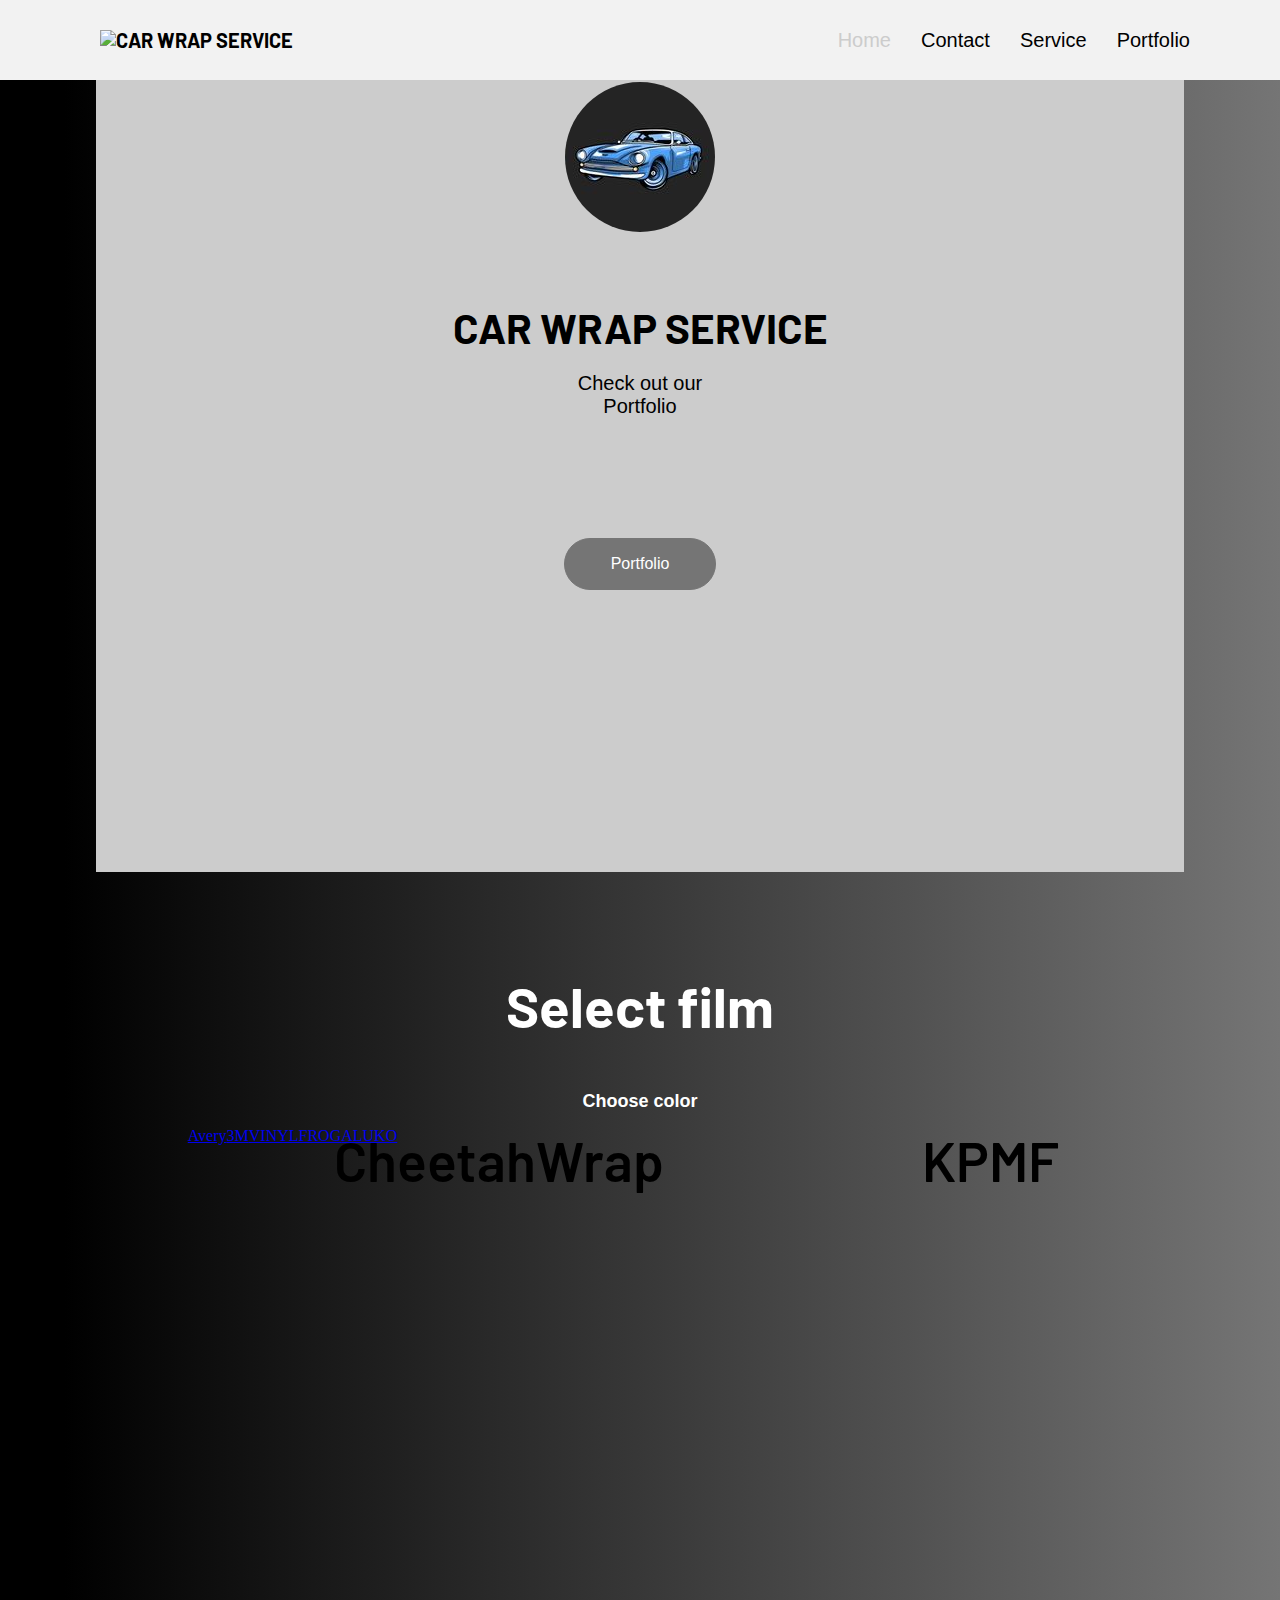
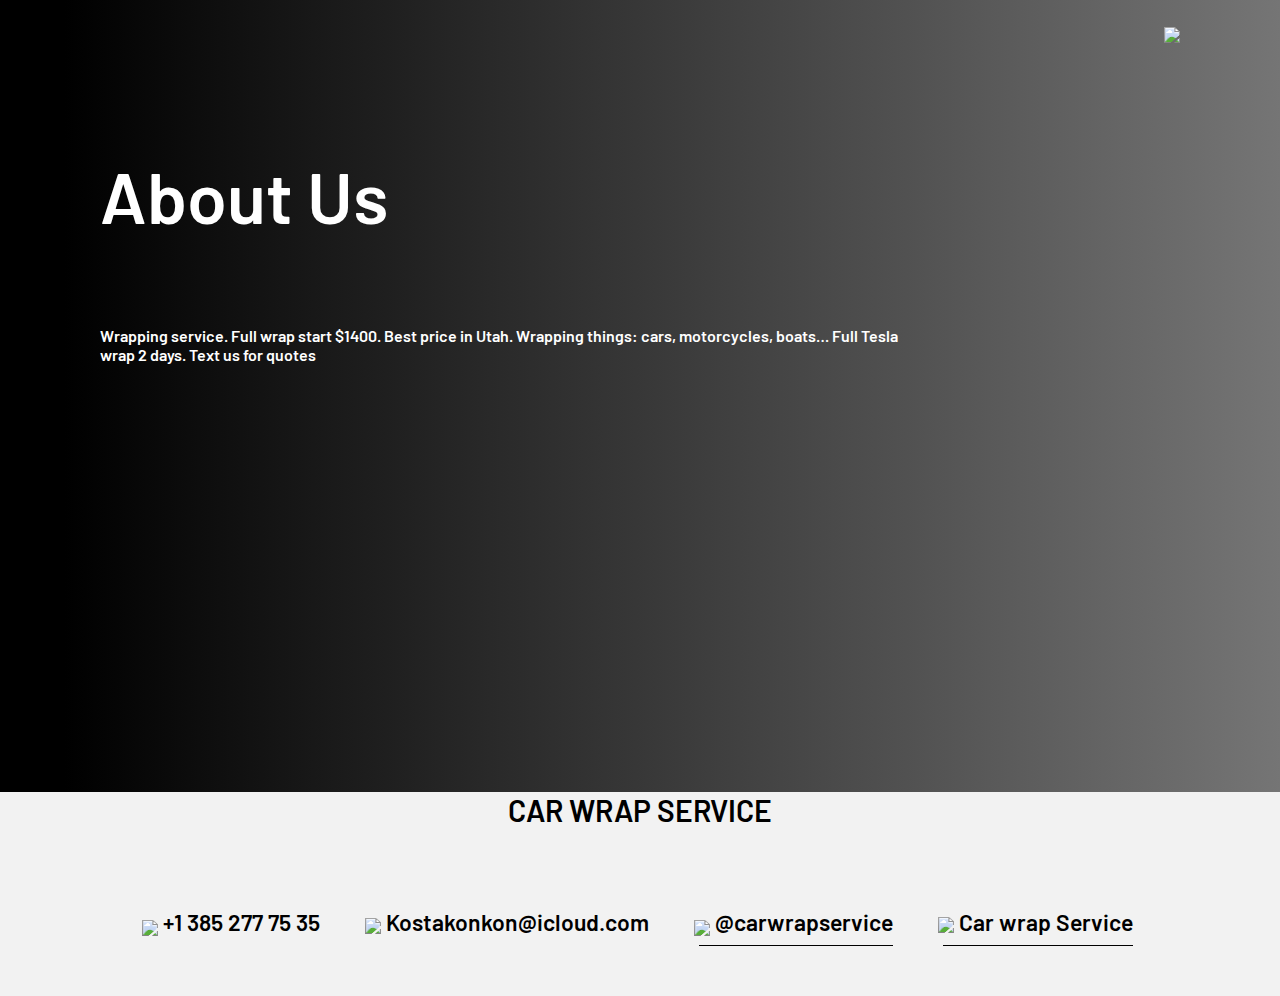
==== commit 87c6b347: "Update index.html" ====
--- a/index.html
+++ b/index.html
@@ -42,7 +42,7 @@
         <div class="block2" id="block2">
           <h1 class="block2SYF">Select film</h1>
           <h2 class="block2TE">Choose color</h2>
-          <div class="block2film"><a class="block2f" href="https://graphics.averydennison.com/content/dam/averydennison/graphics/na/en/documents/sell-sheets-and-brochures/color-guide/na-swf-color-card-en.pdf" target="_blank">Avery</a><a class="block2ino" href="https://multimedia.3m.com/mws/media/1765530O/3m-wrap-film-series-2080-brochure-digital.pdf" target="_blank">3M</a><a class="block2Frog" href="https://www.vinylfrog.com/collections/top-seller-poster" target="_blank">VINYLFROG</a><a class="block2Aluko" href="https://www.alukovinyl.com/New-Vinyl-Wraps/?page=2" target="_blank">ALUKO</a><a class="block2KPMF" href="https://cheetahwrap.com/collections" target="_blank">CheetahWrap</a><a class="block2M3" href="https://inozetekusa.com/collections" target="_blank">https://www.kpmf.com/products/</a><a class="block2AVERY" href="https://www.kpmf.com/products/" target="_blank">KPMF</a></div>
+          <div class="block2film"><a class="block2f" href="https://graphics.averydennison.com/content/dam/averydennison/graphics/na/en/documents/sell-sheets-and-brochures/color-guide/na-swf-color-card-en.pdf" target="_blank">Avery</a><a class="block2ino" href="https://multimedia.3m.com/mws/media/1765530O/3m-wrap-film-series-2080-brochure-digital.pdf" target="_blank">3M</a><a class="block2Frog" href="https://www.vinylfrog.com/collections/top-seller-poster" target="_blank">VINYLFROG</a><a class="block2Aluko" href="https://www.alukovinyl.com/New-Vinyl-Wraps/?page=2" target="_blank">ALUKO</a><a class="block2KPMF" href="https://cheetahwrap.com/collections" target="_blank">CheetahWrap</a><a class="block2M3" href="https://inozetekusa.com/collections" target="_blank"></a><a class="block2AVERY" href="https://www.kpmf.com/products/" target="_blank">KPMF</a></div>
         </div>
 
   <div class="block3">
